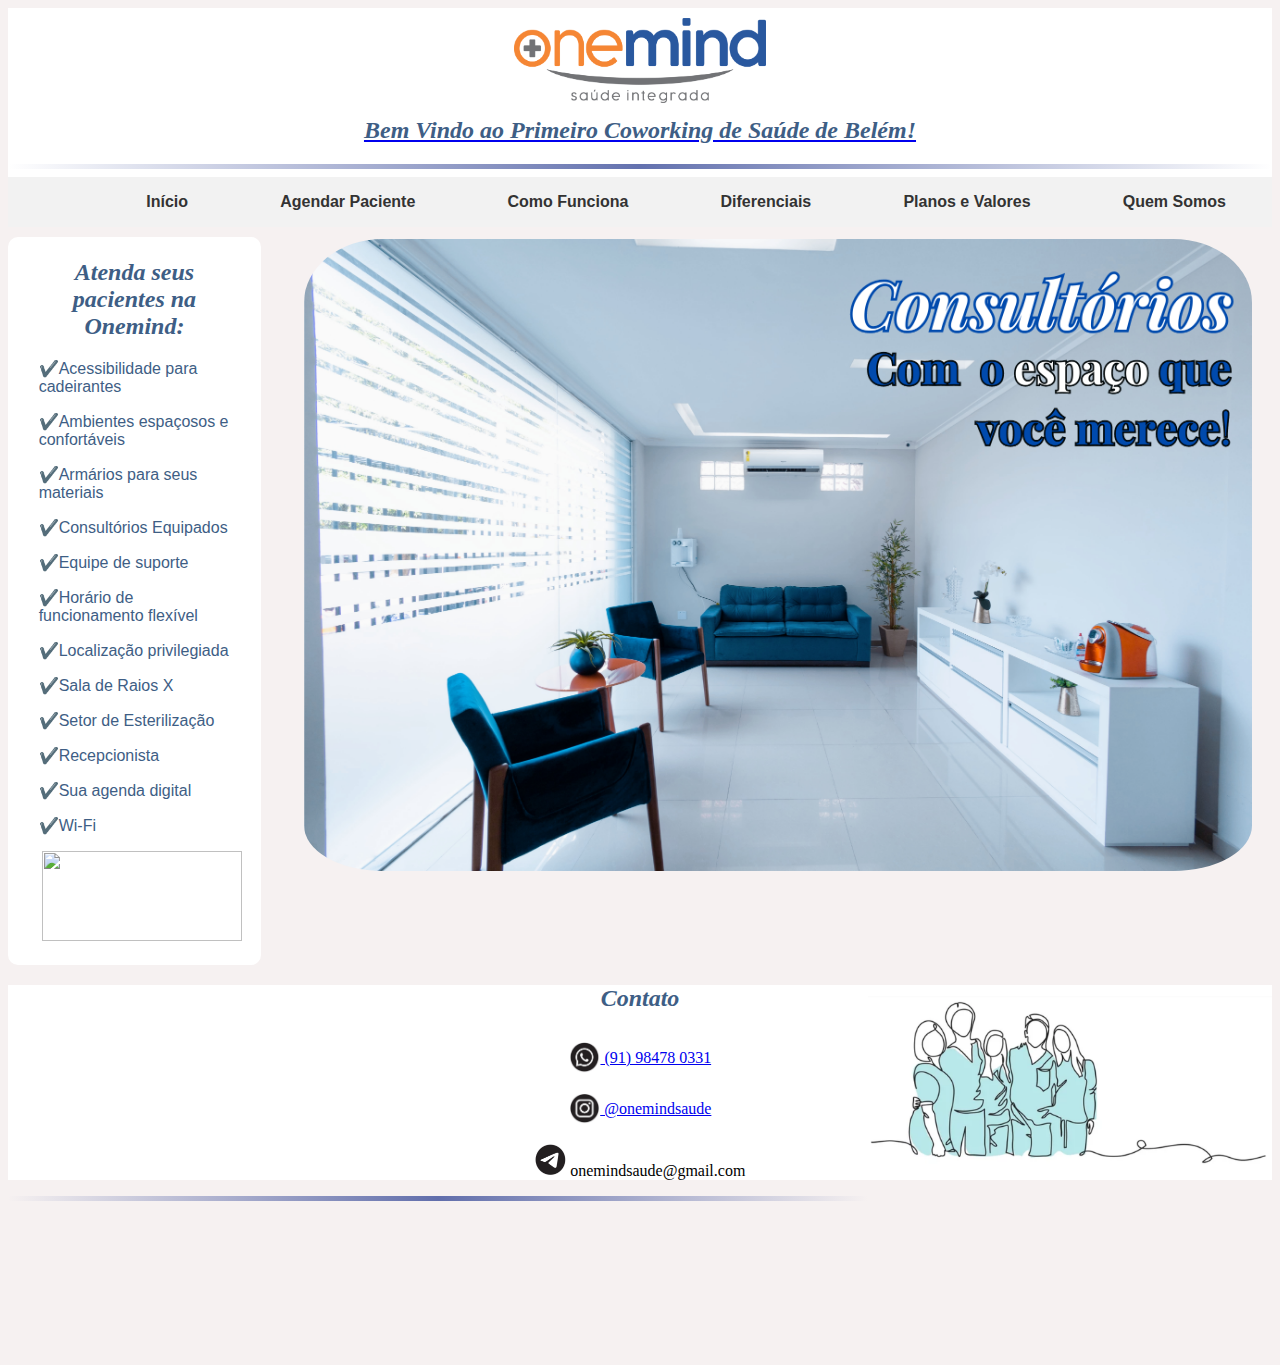
==== index.html @ f40544d7 "Atualização do botão saibamaislaranja" ====
<!DOCTYPE html>
<html lang="en">
<head>
    <meta charset="UTF-8">
    <meta http-equiv="X-UA-Compatible" content="IE=edge">
    <meta name="viewport" content="width=device-width, initial-scale=1.0">
    <title>Onemind</title>
    <link rel="stylesheet" href="CSS/styles.css">
    <link rel="icon" href="favicon.ico">
</head>
   <style>
    body {
        background-image: url(background.png);
        background-size: cover;
    }
   </style>
<body>
    <div class="divlogo">
      <a href="C:\Users\Vitor Noronha\Desktop\Web Development\Onemind Site\index.html">
        <center><img class= logo src = "logo final onemind_AZUL.png" alt="logotipo" height="30%" width="20%"> </center>
   <h2><center>Bem Vindo ao Primeiro Coworking de Saúde de Belém!</center></h2>
   <hr>

<!--############################### INICIO DA BARRA DE TESTE #############################################-->

   <div class="barra">
    <a href="file:///C:/Users/Vitor%20Noronha/Desktop/Web%20Development/Onemind%20Site/index.html">Início</a>
    <a href="https://coworkingsaude.conexa.app/index.php?r=site/login">Agendar Paciente</a>
    <a href="C:\Users\Vitor Noronha\Desktop\Web Development\Onemind Site\como funciona.html">Como Funciona</a>
    <a href="file:///C:/Users/Vitor%20Noronha/Desktop/Web%20Development/Onemind%20Site/detalhes.html">Diferenciais</a>    
    <a href="C:\Users\Vitor Noronha\Desktop\Web Development\Onemind Site\planos e valores.html">Planos e Valores</a>
    <a href="C:\Users\Vitor Noronha\Desktop\Web Development\Onemind Site\quem somos.html">Quem Somos</a>
  </div>

<!--############################## FIM DA BARRA DE TESTE #################################################-->

</div>
   <img class="fundo" src="fundorecepcao.jpg" alt="fundo">
   <div class="vantagens">
    <h2><center>Atenda seus pacientes na Onemind:</center></h2>
    <p class="topicos">✔️Acessibilidade para cadeirantes</p>
    <p class="topicos">✔️Ambientes espaçosos e confortáveis</p>
    <p class="topicos">✔️Armários para seus materiais</p>
    <p class="topicos">✔️Consultórios Equipados</p>
    <p class="topicos">✔️Equipe de suporte</p>
    <p class="topicos">✔️Horário de funcionamento flexível</p>
    <p class="topicos">✔️Localização privilegiada</p>
    <p class="topicos">✔️Sala de Raios X</p>
    <p class="topicos">✔️Setor de Esterilização</p>
    <p class="topicos">✔️Recepcionista</p>
    <p class="topicos">✔️Sua agenda digital</p>
    <p class="topicos">✔️Wi-Fi</p>
        <a href="https://github.com/traveler93/onemindsaude/blob/main/detalhes.html">
           <img class= "saibamais" src="https://github.com/traveler93/onemindsaude/blob/main/balao_saiba_mais.png?raw=true" width="200" height="90">
        </a>
   </div>

   <!--############################## CONTATO #################################################-->

   <div class="contato">
      <h2><center>Contato</center></h2>
      <p><center>
        <a href="https://api.whatsapp.com/send?phone=5594780331" target="_blank">
          <img class="whatsapp" src="icone whatsapp.png" alt="Entre em contato pelo whatsapp" width="2.5%" height="2.5%"> (91) 98478 0331
        </a>
      </center></p>
      <p><center>
        <a href="https://www.instagram.com/onemindsaude/" target="_blank">
          <img class="whatsapp" src="icone instagram.png" alt="instagram" width="2.5%" height="2.5%"> @onemindsaude
        </a>
      </center></p>
      <p><center>
        <img class="email" src="email.png" alt="email" width="2.5%" height="2.5%"> onemindsaude@gmail.com
      </center></p>
    </div>
    <div>
      <p><center>
        <img class="equipe equipe-img" src="profissionais.png" alt="equipe de saúde">
      </center></p>
      <hr>
    </div>
    
   
</body>
</html>
---- CSS/styles.css ----
body {
    background-color: #F6F1F1;
    

}

.saibamais {
    padding-left: 13.5px;


}

.saibamais:hover {
	transform: scale(1.2);
}

.con2 {
    float: right;

}

.con3 {
    float: left;
    margin-right: 3%;
}

.contato {
    background-color: white;

       
}

.contato img:hover {
	transform: scale(1.2);
}


.divlogo {
    background-color: white;
}

.divplanosmaior {
    background-color: white;
    border-radius: 10px;
    padding: 20px;
    padding-top: 2px;
    margin-right: 0%;
}

.divquemsomos {
    background-color: white;
    border-radius: 10px;
    padding: 20px;
    padding-top: 2px;
    margin-right: 0%;
    float: left;

}

.equipe-img {
    width: 32%;
    height: 32%;
    float: right;
    position: relative;
    bottom: 200px;

}

.equipe-img:hover {
    transform: initial;
}

.fonteplanofibra {
    color: white;


}

.fundo {
    margin-top: 10px;
    width: 75%;
    border-radius: 10%;
    padding: 20px;
    padding-top: 2px;
    float: right

}

.fundoa:after {
    background-color: rgba(0,0,0,0.5);;
    opacity: 0.5;


}

h4 {
    font-style: italic;
    font-size: 200%;
    color: white;


}

h2 {
    font-style: italic;
    color: #3e5e85;
    
}

hr {
    border: none;
    background-image: linear-gradient(to right, rgba(56, 79, 145, 0), rgba(47, 66, 148, 0.75), rgba(0, 0, 0, 0));
    height: 5px;
 }

.logo {
    position: relative; top: 10px;

    
}

.logofibra {
    width: 100%;
    height: 100%;
    padding-top: 10%;


}
  
.maisdetalhes {
    font-family: Arial, Helvetica, sans-serif;
    font-style: oblique;
    font-weight: 700;
    font-size: 100%;
    color: white;
    font-size: 20px;

}

.mensalidade {
    position: relative;
    bottom: 20px;
    left: 5px;


}

.one {
    float: left;
}

.planomensalista {
    border-radius: 10px;
    padding: 20px;
    padding-top: 2px;
    margin-left: 40%;
    margin-right: 45%;
    background-image: url('https://img.freepik.com/fotos-premium/fundo-gradiente-dourado-desfocado-com-pano-de-fundo-brilhante-suave_364465-31.jpg?w=900');
    background-size: cover;
    background-blend-mode: overlay;
}

.planoavulso {
    border-radius: 10px;
    padding: 20px;
    padding-top: 2px;
    margin-top: 3%;
    margin-left: 40%;
    margin-right: 45%;
    background-image: url('https://img.freepik.com/vetores-gratis/fundo-texturizado-metalico_53876-89255.jpg?w=740&t=st=1680361362~exp=1680361962~hmac=d49117b106f18da2e0f09486c6cc7f636ea7e70cf9ab4be293c8bddecc992549');
    background-size: cover;
    background-blend-mode: overlay;
}

.planofibra {
    background-image: url(https://img.freepik.com/free-photo/dark-concrete-texture-background_24837-397.jpg?w=740&t=st=1681236660~exp=1681237260~hmac=7fd27cf91f48b0462076933f63ab06871071fda84dae0c9dd83c2a94329dd183);
    border-radius: 10px;
    padding: 20px;
    padding-top: 2px;
    margin-top: 3%;
    margin-left: 40%;
    margin-right: 45%;
}
    


.pag2 {
    background-color: white;
    padding-left: 5%;
    padding-right: 5%;
    padding-top: 5%;
    padding-bottom: 10%;
    margin-bottom: 10%;
    display: block;

}

.topicos {
    font-family: Arial, Helvetica, sans-serif;
    font-size: inherit;
    font-weight: inherit;
    color: #3e5e85;
    padding-left: 5%;
    padding-right: 5%;
}

.topicos2 {
    font-family: Arial, Helvetica, sans-serif;
    font-size: inherit;
    font-weight: inherit;
    color: #3e5e85;
    padding-left: 5%;
    padding-right: 5%;
    margin-bottom: 10%;
}

.topicos3 {
    font-family: Arial, Helvetica, sans-serif;
    font-size: inherit;
    font-weight: bold;
    color: #3e5e85;
    padding-left: 5%;
    padding-right: 5%;
    margin-top: 10%;
}

.vantagens {
    background-color: white;
    margin-top: 10px;
    margin-right: 80%;
    border-radius: 10px;
    padding: 20px;
    padding-top: 2px;
    
}

.whatsapp {
    position: relative;
    top: 10px;
}

.email {
    margin-bottom: 10px;
    position: relative;
    top: 10px;
}

/* INICIO DA BARRA DE TESTE */

.barra {
    display: flex;
    justify-content: space-around;
    align-items: center;
    background-color: #f2f2f2;
    height: 50px;
    position: relative;
  }
  
  .barra a {
    text-decoration: none;
    color: #333;
    font-weight: bold;
    padding: 0 20px;
    border-radius: 5px;
    font-family: Arial, Helvetica, sans-serif;
  }
  
  .barra a:hover {
    background-color: #ddd;
    color: #000;
  }
  
  /* FIM DA BARRA DE TESTE */
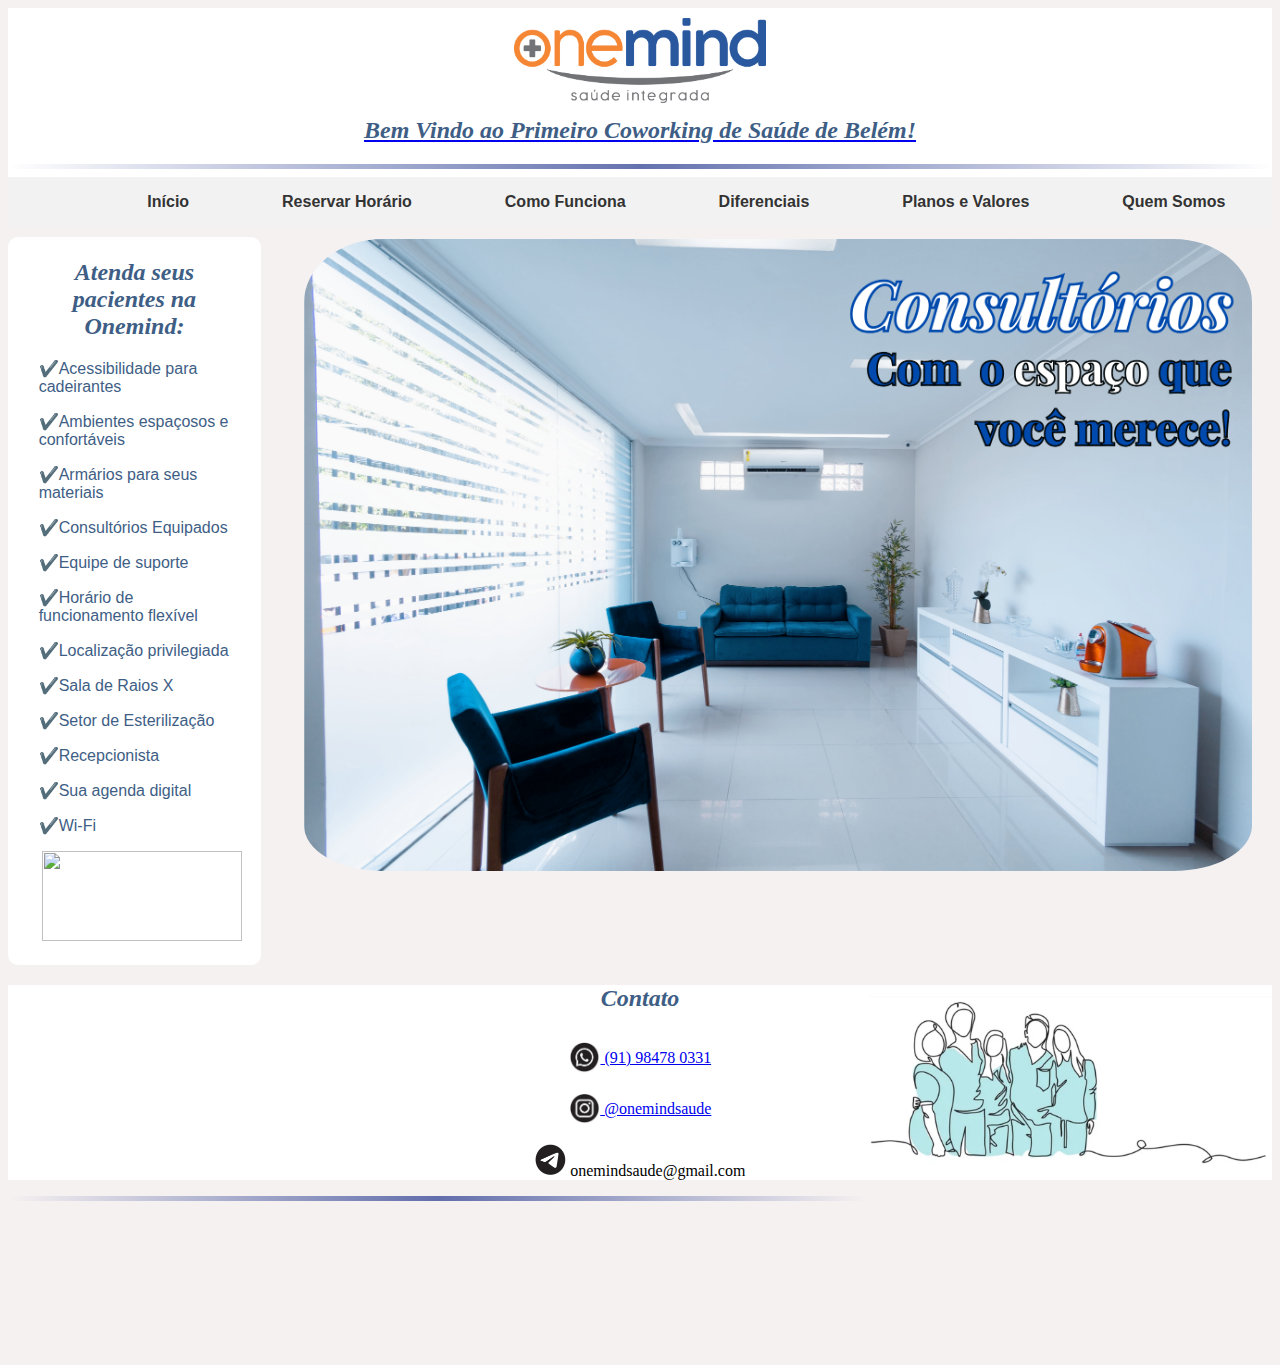
==== commit 66e61c31: "Update index.html" ====
--- a/index.html
+++ b/index.html
@@ -16,7 +16,7 @@
    </style>
 <body>
     <div class="divlogo">
-      <a href="C:\Users\Vitor Noronha\Desktop\Web Development\Onemind Site\index.html">
+      <a href="index.html">
         <center><img class= logo src = "logo final onemind_AZUL.png" alt="logotipo" height="30%" width="20%"> </center>
    <h2><center>Bem Vindo ao Primeiro Coworking de Saúde de Belém!</center></h2>
    <hr>
@@ -24,12 +24,12 @@
 <!--############################### INICIO DA BARRA DE TESTE #############################################-->
 
    <div class="barra">
-    <a href="file:///C:/Users/Vitor%20Noronha/Desktop/Web%20Development/Onemind%20Site/index.html">Início</a>
-    <a href="https://coworkingsaude.conexa.app/index.php?r=site/login">Agendar Paciente</a>
-    <a href="C:\Users\Vitor Noronha\Desktop\Web Development\Onemind Site\como funciona.html">Como Funciona</a>
-    <a href="file:///C:/Users/Vitor%20Noronha/Desktop/Web%20Development/Onemind%20Site/detalhes.html">Diferenciais</a>    
-    <a href="C:\Users\Vitor Noronha\Desktop\Web Development\Onemind Site\planos e valores.html">Planos e Valores</a>
-    <a href="C:\Users\Vitor Noronha\Desktop\Web Development\Onemind Site\quem somos.html">Quem Somos</a>
+    <a href="index.html">Início</a>
+    <a href="https://coworkingsaude.conexa.app/index.php?r=site/login">Reservar Horário</a>
+    <a href="como funciona.html">Como Funciona</a>
+    <a href="detalhes.html">Diferenciais</a>    
+    <a href="planos e valores.html">Planos e Valores</a>
+    <a href="quem somos.html">Quem Somos</a>
   </div>
 
 <!--############################## FIM DA BARRA DE TESTE #################################################-->
@@ -50,7 +50,7 @@
     <p class="topicos">✔️Recepcionista</p>
     <p class="topicos">✔️Sua agenda digital</p>
     <p class="topicos">✔️Wi-Fi</p>
-        <a href="https://github.com/traveler93/onemindsaude/blob/main/detalhes.html">
+        <a href="detalhes.html">
            <img class= "saibamais" src="https://github.com/traveler93/onemindsaude/blob/main/balao_saiba_mais.png?raw=true" width="200" height="90">
         </a>
    </div>
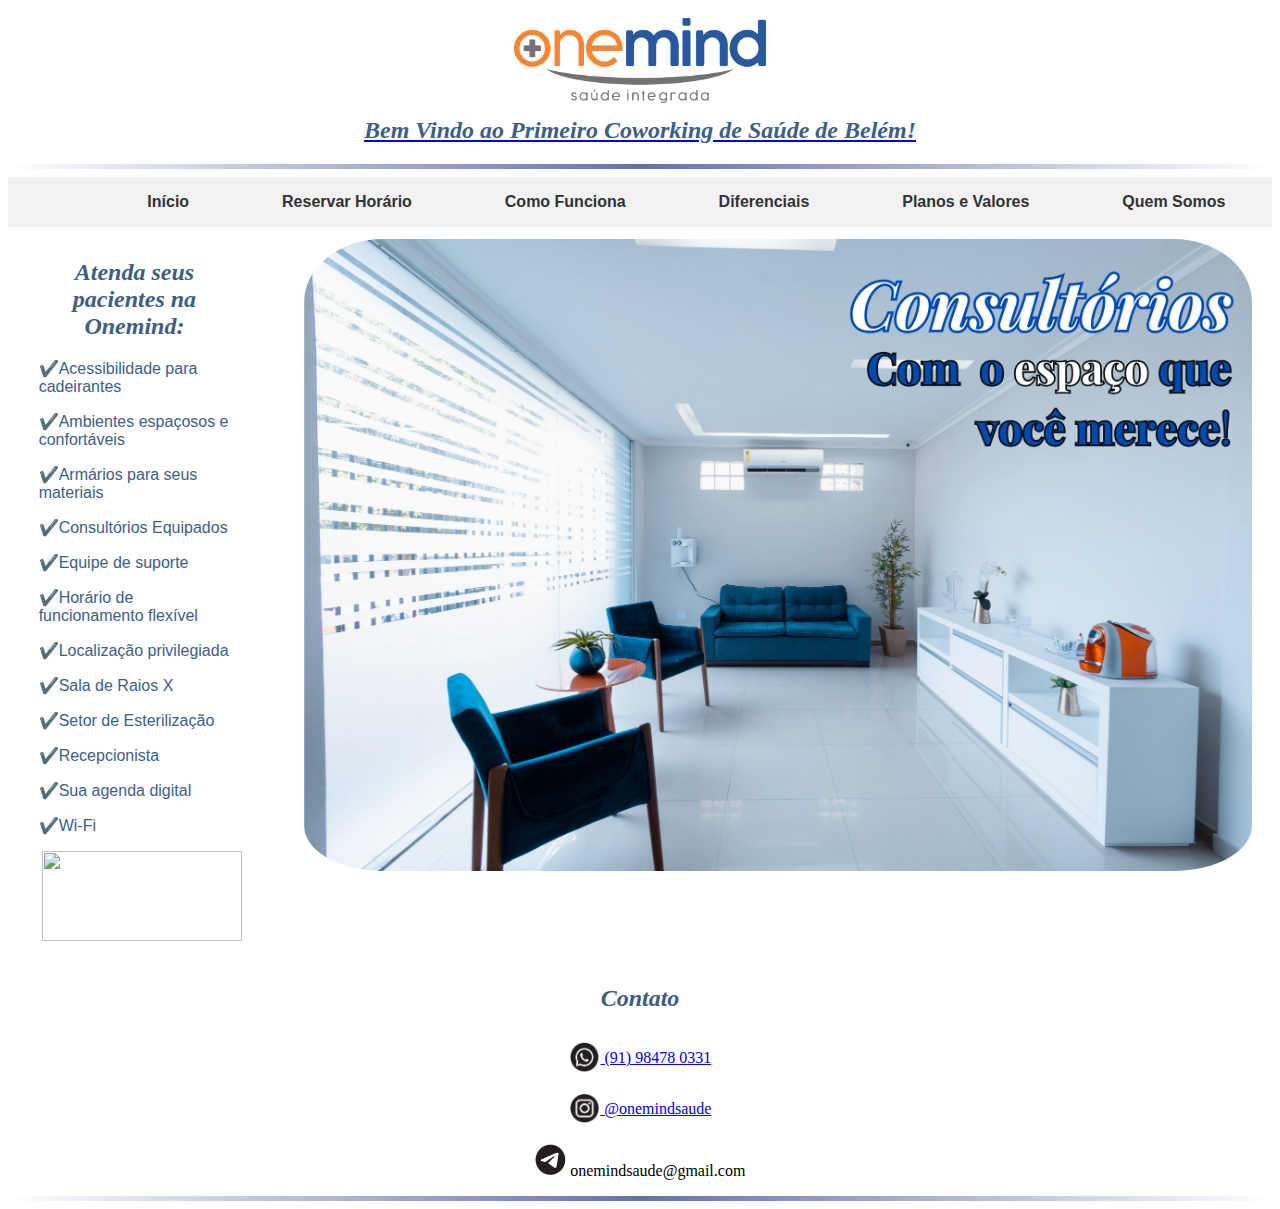
==== commit 2ccbbbe1: "Remoção da imagem equipe de saude.html" ====
--- a/index.html
+++ b/index.html
@@ -74,9 +74,6 @@
       </center></p>
     </div>
     <div>
-      <p><center>
-        <img class="equipe equipe-img" src="profissionais.png" alt="equipe de saúde">
-      </center></p>
       <hr>
     </div>
     
--- a/CSS/styles.css
+++ b/CSS/styles.css
@@ -1,9 +1,3 @@
-body {
-    background-color: #F6F1F1;
-    
-
-}
-
 .saibamais {
     padding-left: 13.5px;
 
@@ -46,6 +40,10 @@
     padding-top: 2px;
     margin-right: 0%;
 }
+
+/* estilos para dispositivos de tela pequena */
+
+@media only screen and (max-width: 600px)
 
 .divquemsomos {
     background-color: white;
@@ -195,10 +193,14 @@
 
 }
 
+.tabela {
+   max-width: 100%;
+   height: auto;
+
+}
+
 .topicos {
     font-family: Arial, Helvetica, sans-serif;
-    font-size: inherit;
-    font-weight: inherit;
     color: #3e5e85;
     padding-left: 5%;
     padding-right: 5%;
@@ -270,4 +272,4 @@
     color: #000;
   }
   
-  /* FIM DA BARRA DE TESTE */+  /* FIM DA BARRA DE TESTE */
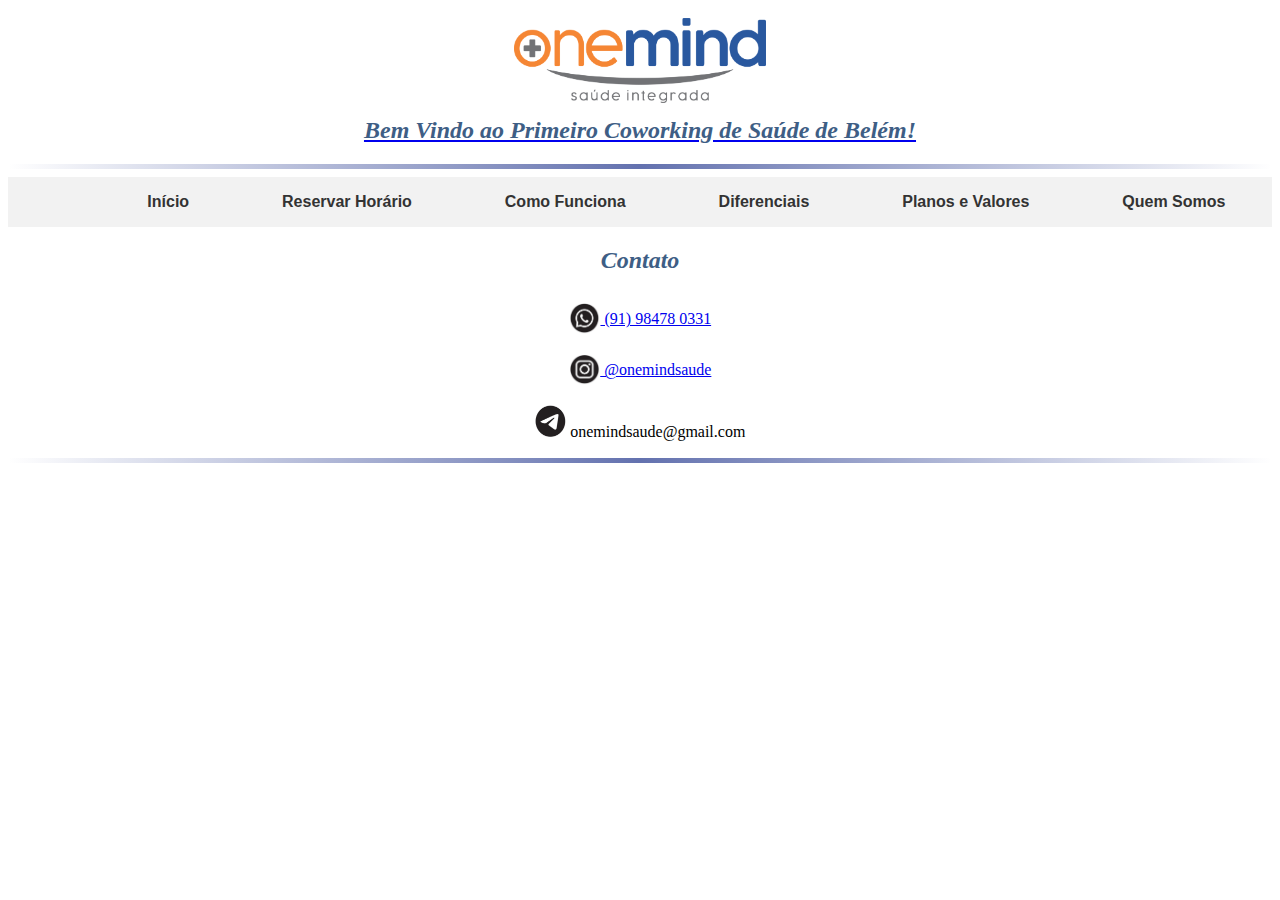
==== commit f46e7cbd: "Update index.html" ====
--- a/index.html
+++ b/index.html
@@ -32,28 +32,8 @@
     <a href="quem somos.html">Quem Somos</a>
   </div>
 
-<!--############################## FIM DA BARRA DE TESTE #################################################-->
+<!--############################## Div das vantagens removido #################################################-->
 
-</div>
-   <img class="fundo" src="fundorecepcao.jpg" alt="fundo">
-   <div class="vantagens">
-    <h2><center>Atenda seus pacientes na Onemind:</center></h2>
-    <p class="topicos">✔️Acessibilidade para cadeirantes</p>
-    <p class="topicos">✔️Ambientes espaçosos e confortáveis</p>
-    <p class="topicos">✔️Armários para seus materiais</p>
-    <p class="topicos">✔️Consultórios Equipados</p>
-    <p class="topicos">✔️Equipe de suporte</p>
-    <p class="topicos">✔️Horário de funcionamento flexível</p>
-    <p class="topicos">✔️Localização privilegiada</p>
-    <p class="topicos">✔️Sala de Raios X</p>
-    <p class="topicos">✔️Setor de Esterilização</p>
-    <p class="topicos">✔️Recepcionista</p>
-    <p class="topicos">✔️Sua agenda digital</p>
-    <p class="topicos">✔️Wi-Fi</p>
-        <a href="detalhes.html">
-           <img class= "saibamais" src="https://github.com/traveler93/onemindsaude/blob/main/balao_saiba_mais.png?raw=true" width="200" height="90">
-        </a>
-   </div>
 
    <!--############################## CONTATO #################################################-->
 
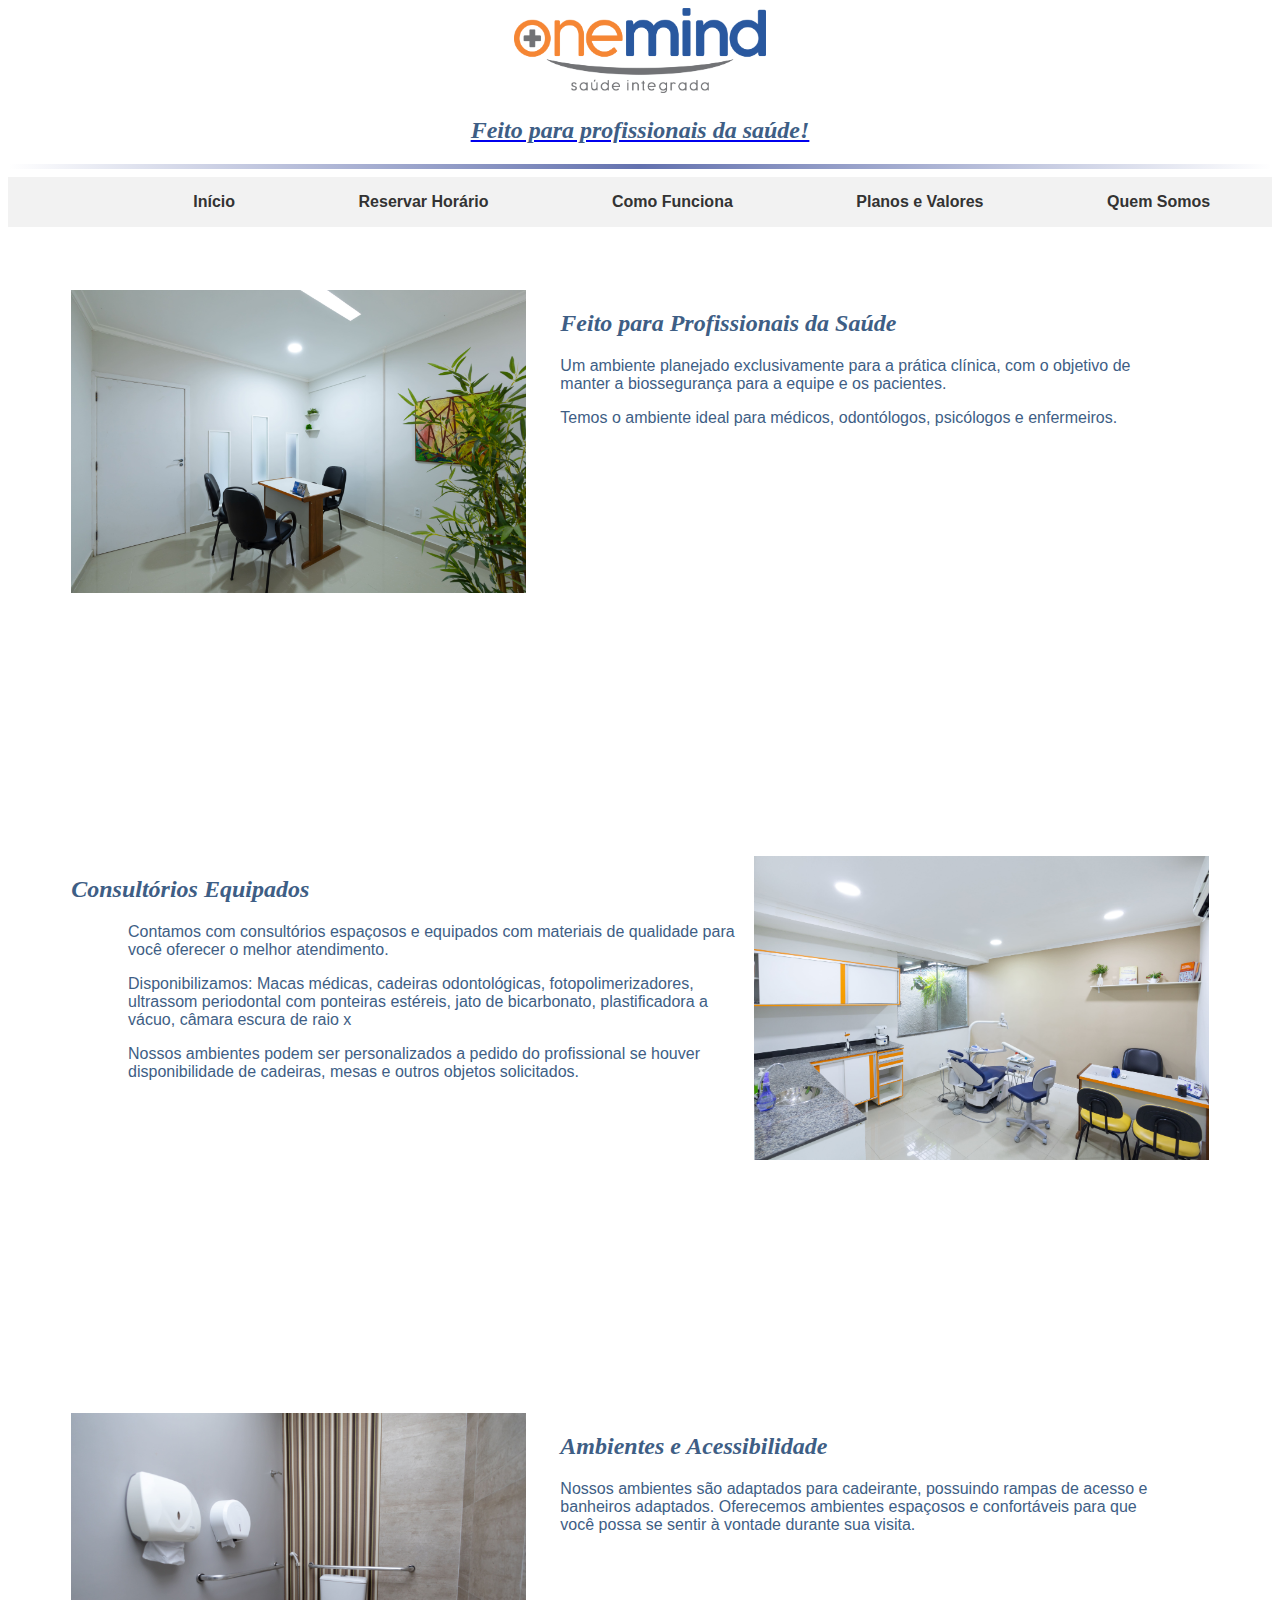
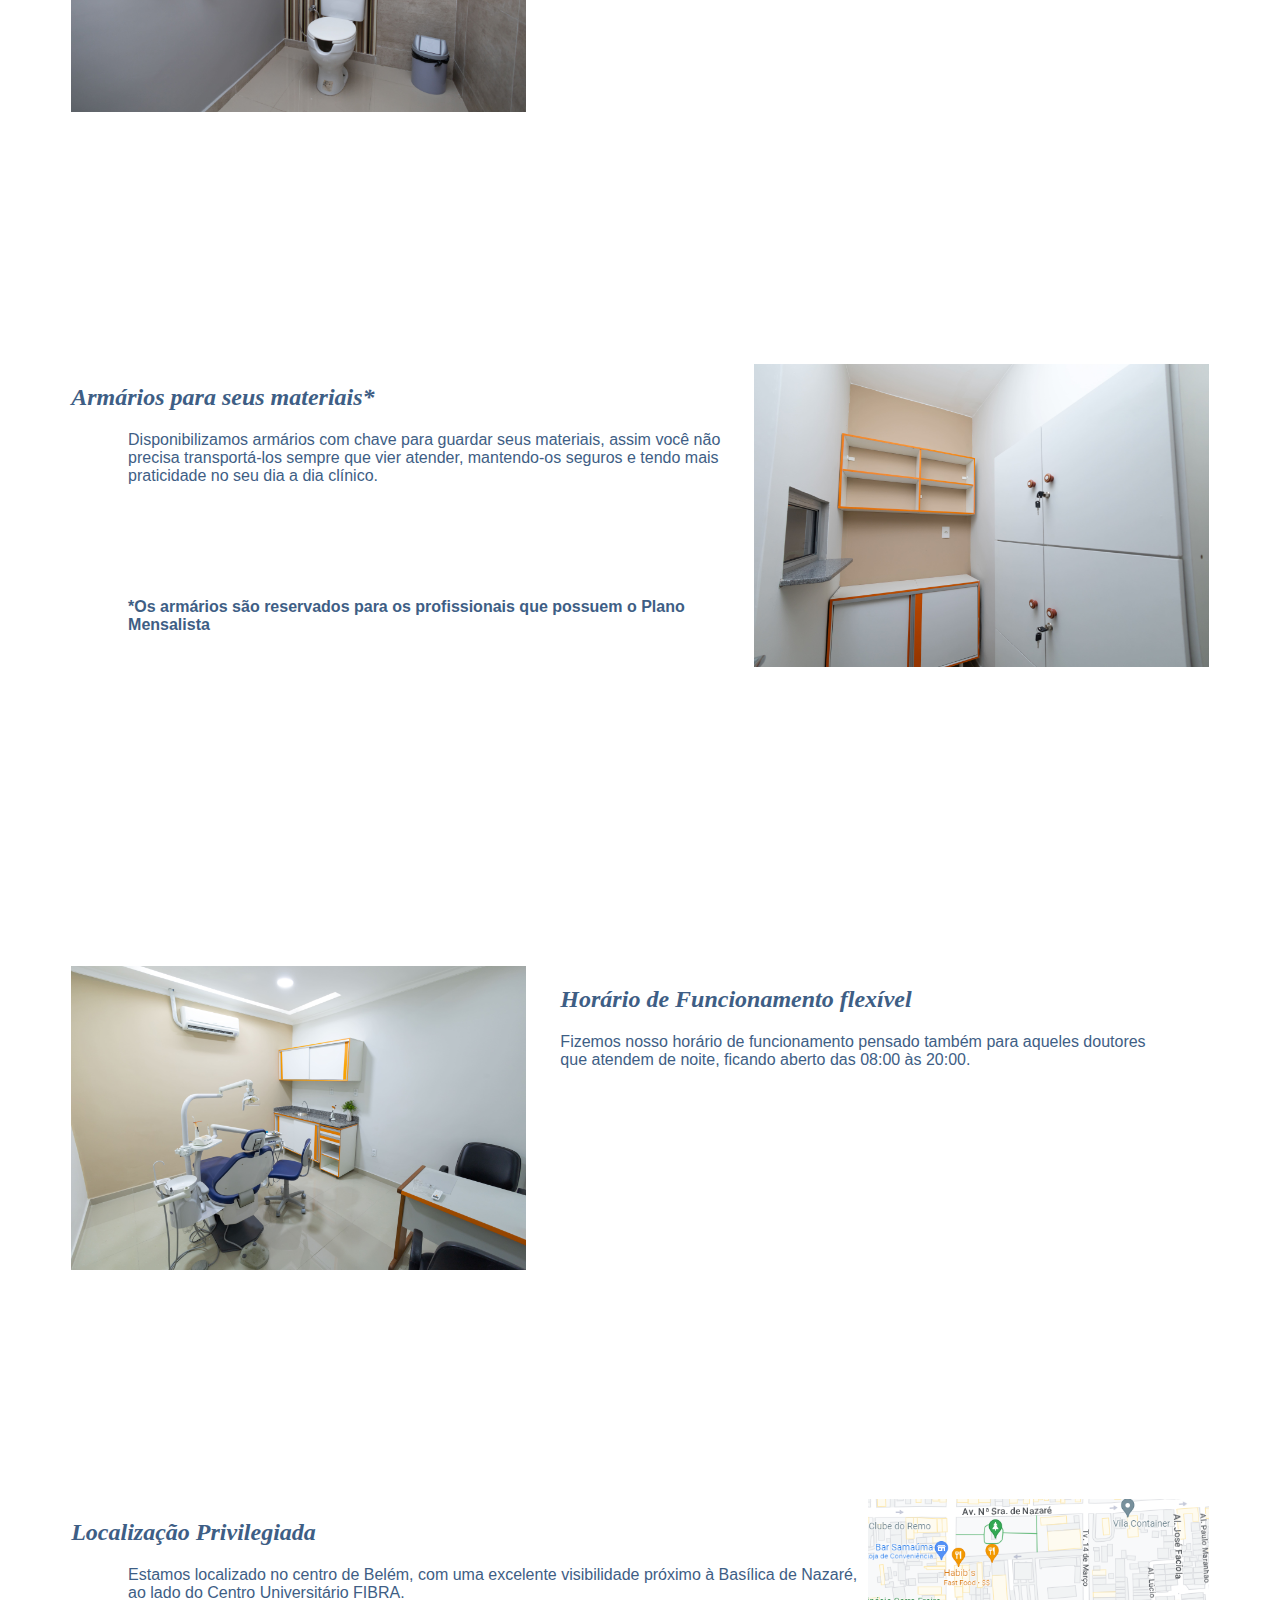
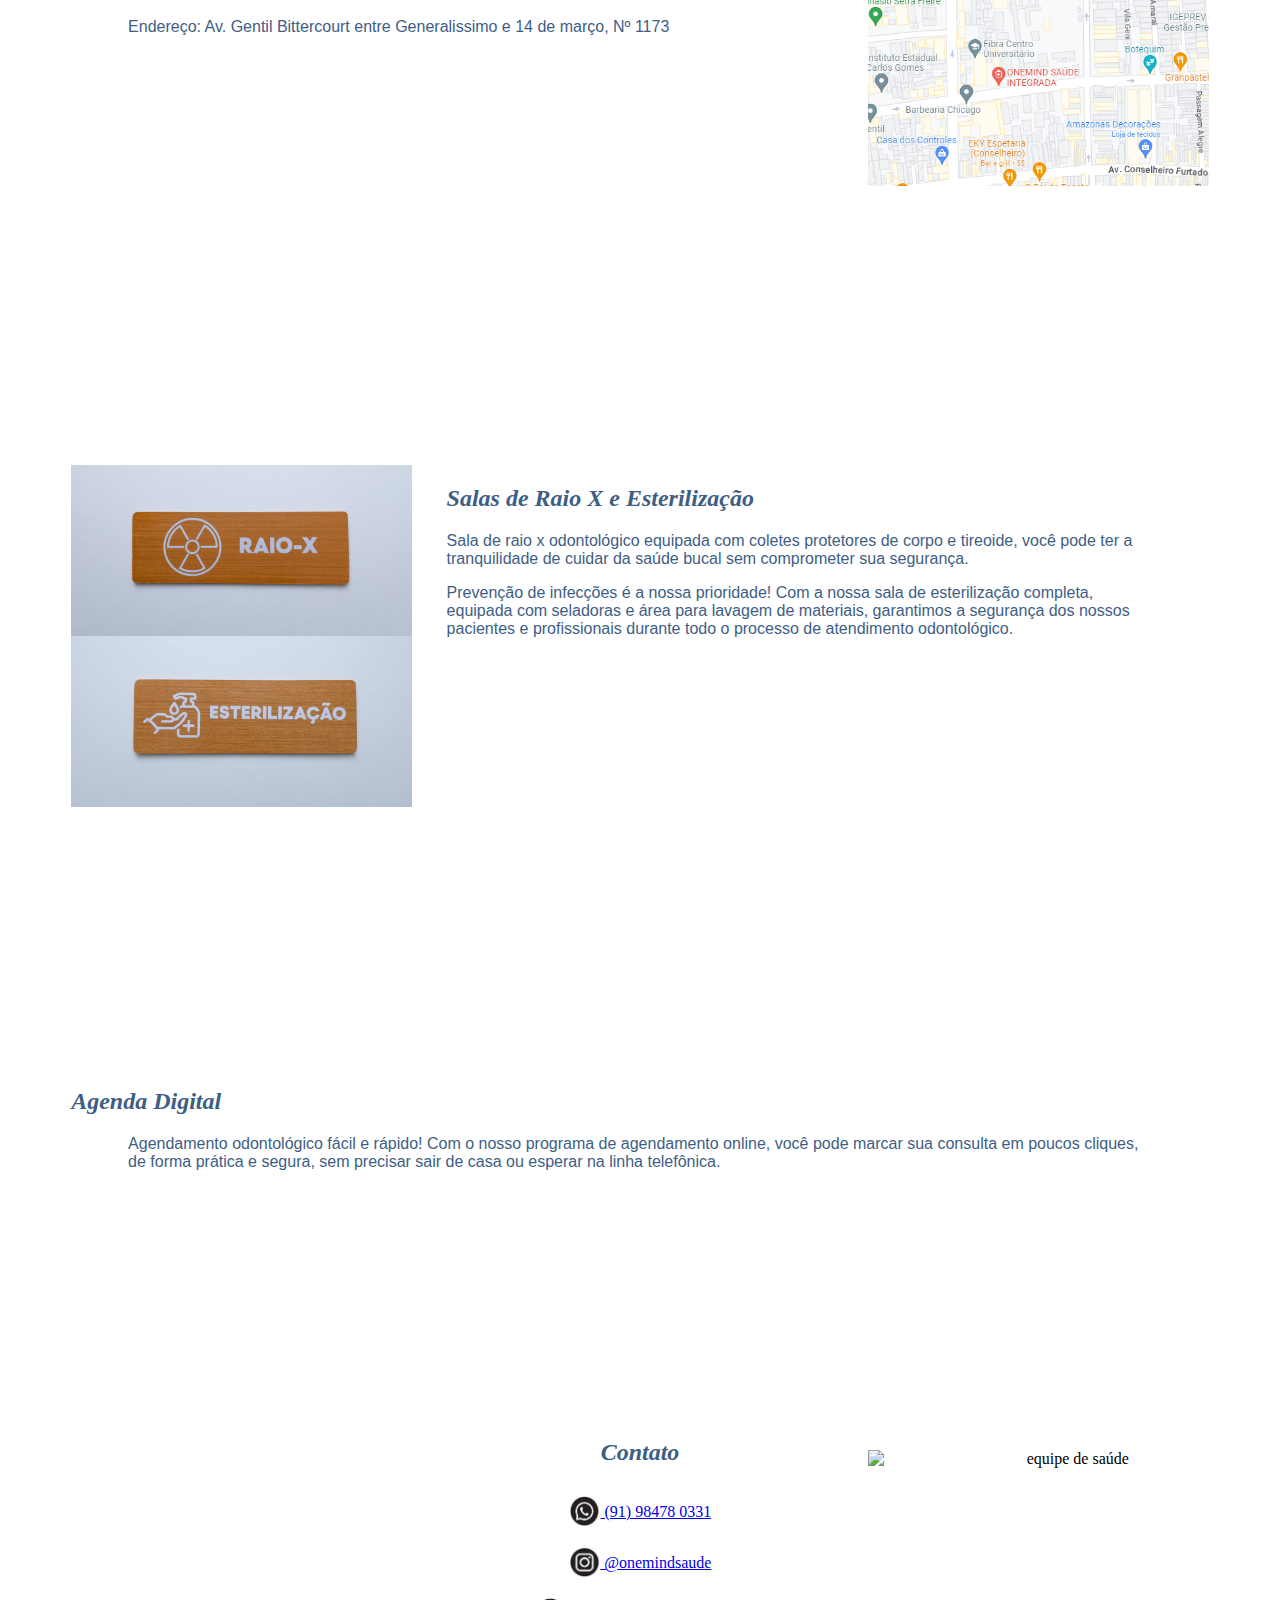
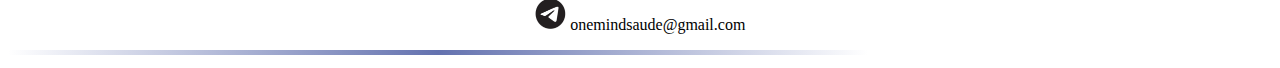
==== commit d2494e0f: "Update index.html" ====
--- a/index.html
+++ b/index.html
@@ -8,55 +8,108 @@
     <link rel="stylesheet" href="CSS/styles.css">
     <link rel="icon" href="favicon.ico">
 </head>
-   <style>
-    body {
-        background-image: url(background.png);
-        background-size: cover;
-    }
-   </style>
 <body>
+    <style>
+        body {
+            background-image: url(background.png);
+            background-size: cover;
+        }
+       </style>
     <div class="divlogo">
-      <a href="index.html">
-        <center><img class= logo src = "logo final onemind_AZUL.png" alt="logotipo" height="30%" width="20%"> </center>
-   <h2><center>Bem Vindo ao Primeiro Coworking de Saúde de Belém!</center></h2>
-   <hr>
-
-<!--############################### INICIO DA BARRA DE TESTE #############################################-->
+   <a href="index.html">
+    <center><img src = "logo final onemind_AZUL.png" alt="logotipo" height="20%" width="20%"> </center>
+    <h2><center>Feito para profissionais da saúde!</center></h2>
+    <hr>
+   <!--############################### INICIO DA BARRA DE TESTE #############################################-->
 
    <div class="barra">
     <a href="index.html">Início</a>
     <a href="https://coworkingsaude.conexa.app/index.php?r=site/login">Reservar Horário</a>
-    <a href="como funciona.html">Como Funciona</a>
-    <a href="detalhes.html">Diferenciais</a>    
+    <a href="como funciona.html">Como Funciona</a>  
     <a href="planos e valores.html">Planos e Valores</a>
     <a href="quem somos.html">Quem Somos</a>
   </div>
 
-<!--############################## Div das vantagens removido #################################################-->
+<!--############################## FIM DA BARRA DE TESTE #################################################-->
+</div>
+  <div class="pag2">
+        <img class= "con3" src="consultorio 3.jpg" alt="consultorio 3" height="40%" width="40%">
+        <h2>Feito para Profissionais da Saúde</h2>
+        <p class="topicos">Um ambiente planejado exclusivamente para a prática clínica, com o objetivo de manter a biossegurança para a equipe e os pacientes.</p>
+        <p class="topicos2">Temos o ambiente ideal para médicos, odontólogos, psicólogos e enfermeiros.</p>
+    </div>  
+  </div>
 
+    <div class="pag2">
+        <img class= "con2" src="consultorio 2.jpg" alt="consultorio 2" height="40%" width="40%">
+        <h2>Consultórios Equipados</h2>
+        <p class="topicos">Contamos com consultórios espaçosos e equipados com materiais de qualidade para você oferecer o melhor atendimento.</p>
+        <p class="topicos">Disponibilizamos: Macas médicas, cadeiras odontológicas, fotopolimerizadores, ultrassom periodontal com ponteiras estéreis, jato de bicarbonato, plastificadora a vácuo, câmara escura de raio x</p>
+        <p class="topicos">Nossos ambientes podem ser personalizados a pedido do profissional se houver disponibilidade de cadeiras, mesas e outros objetos solicitados.</p>
+      </div>
+        
+    <div class="pag2">
+      <img class= "con3" src="banheiro.jpg" alt="banheiro" height="40%" width="40%">
+        <h2>Ambientes e Acessibilidade</h2>
+        <p class="topicos2">Nossos ambientes são adaptados para cadeirante, possuindo rampas de acesso e banheiros adaptados. Oferecemos ambientes espaçosos e confortáveis para que você possa se sentir à vontade durante sua visita.</p>
+    </div>
 
-   <!--############################## CONTATO #################################################-->
+    <div class="pag2">
+      <img class="con2" src="armario.jpg" alt="armarios para materiais" height="40%" width="40%">
+        <h2>Armários para seus materiais*</h2>
+        <p class="topicos">Disponibilizamos armários com chave para guardar seus materiais, assim você não precisa transportá-los sempre que vier atender, mantendo-os seguros e tendo mais praticidade no seu dia a dia clínico. </p>
+        <p class="topicos3">*Os armários são reservados para os profissionais que possuem o Plano Mensalista</p>
+      </div>
+
+    <div class="pag2">
+      <img class="con3" src="consultorio 1.jpg" alt="consultorio 1" height="40%" width="40%">
+        <h2>Horário de Funcionamento flexível</h2>
+        <p class="topicos2">Fizemos nosso horário de funcionamento pensado também para aqueles doutores que atendem de noite, ficando aberto das 08:00 às 20:00.</p>
+    </div>
+
+    <div class="pag2">
+        
+       <a href="https://goo.gl/maps/hfkSHjDjYriS2myR8">
+            <img class= "con2" src="maps.png" alt="Localização" width=30% height=40%>
+         </a>
+         <h2>Localização Privilegiada</h2>
+         <p class="topicos">Estamos localizado no centro de Belém, com uma excelente visibilidade próximo à Basílica de Nazaré, ao lado do Centro Universitário FIBRA.</p>
+         <p class="topicos2">Endereço: Av. Gentil Bittercourt entre Generalissimo e 14 de março, Nº 1173</p>
+    </div>
+
+    <div class="pag2">
+      <img class="con3" src="rx.jpg" alt="consultorio 1" height="30%" width="30%">
+        <h2>Salas de Raio X e Esterilização</h2>
+        <p class="topicos">Sala de raio x odontológico equipada com coletes protetores de corpo e tireoide, você pode ter a tranquilidade de cuidar da saúde bucal sem comprometer sua segurança.</p>
+        <p class="topicos2">Prevenção de infecções é a nossa prioridade! Com a nossa sala de esterilização completa, equipada com seladoras e área para lavagem de materiais, garantimos a segurança dos nossos pacientes e profissionais durante todo o processo de atendimento odontológico.</p>
+    </div>
+
+    <div class="pag2">
+        <h2>Agenda Digital</h2>
+        <p class="topicos">Agendamento odontológico fácil e rápido! Com o nosso programa de agendamento online, você pode marcar sua consulta em poucos cliques, de forma prática e segura, sem precisar sair de casa ou esperar na linha telefônica.</p>
+    </div>
+
+    <!--############################## CONTATO #################################################-->
 
    <div class="contato">
-      <h2><center>Contato</center></h2>
-      <p><center>
-        <a href="https://api.whatsapp.com/send?phone=5594780331" target="_blank">
-          <img class="whatsapp" src="icone whatsapp.png" alt="Entre em contato pelo whatsapp" width="2.5%" height="2.5%"> (91) 98478 0331
-        </a>
-      </center></p>
-      <p><center>
-        <a href="https://www.instagram.com/onemindsaude/" target="_blank">
-          <img class="whatsapp" src="icone instagram.png" alt="instagram" width="2.5%" height="2.5%"> @onemindsaude
-        </a>
-      </center></p>
-      <p><center>
-        <img class="email" src="email.png" alt="email" width="2.5%" height="2.5%"> onemindsaude@gmail.com
-      </center></p>
-    </div>
-    <div>
-      <hr>
-    </div>
-    
-   
-</body>
-</html>
+    <h2><center>Contato</center></h2>
+    <p><center>
+      <a href="https://api.whatsapp.com/send?phone=5594780331" target="_blank">
+        <img class="whatsapp" src="icone whatsapp.png" alt="Entre em contato pelo whatsapp" width="2.5%" height="2.5%"> (91) 98478 0331
+      </a>
+    </center></p>
+    <p><center>
+      <a href="https://www.instagram.com/onemindsaude/" target="_blank">
+        <img class="whatsapp" src="icone instagram.png" alt="instagram" width="2.5%" height="2.5%"> @onemindsaude
+      </a>
+    </center></p>
+    <p><center>
+      <img class="email" src="email.png" alt="email" width="2.5%" height="2.5%"> onemindsaude@gmail.com
+    </center></p>
+  </div>
+  <div>
+    <p><center>
+      <img class="equipe equipe-img" src="profissionais.png" alt="equipe de saúde">
+    </center></p>
+    <hr>
+  </div>
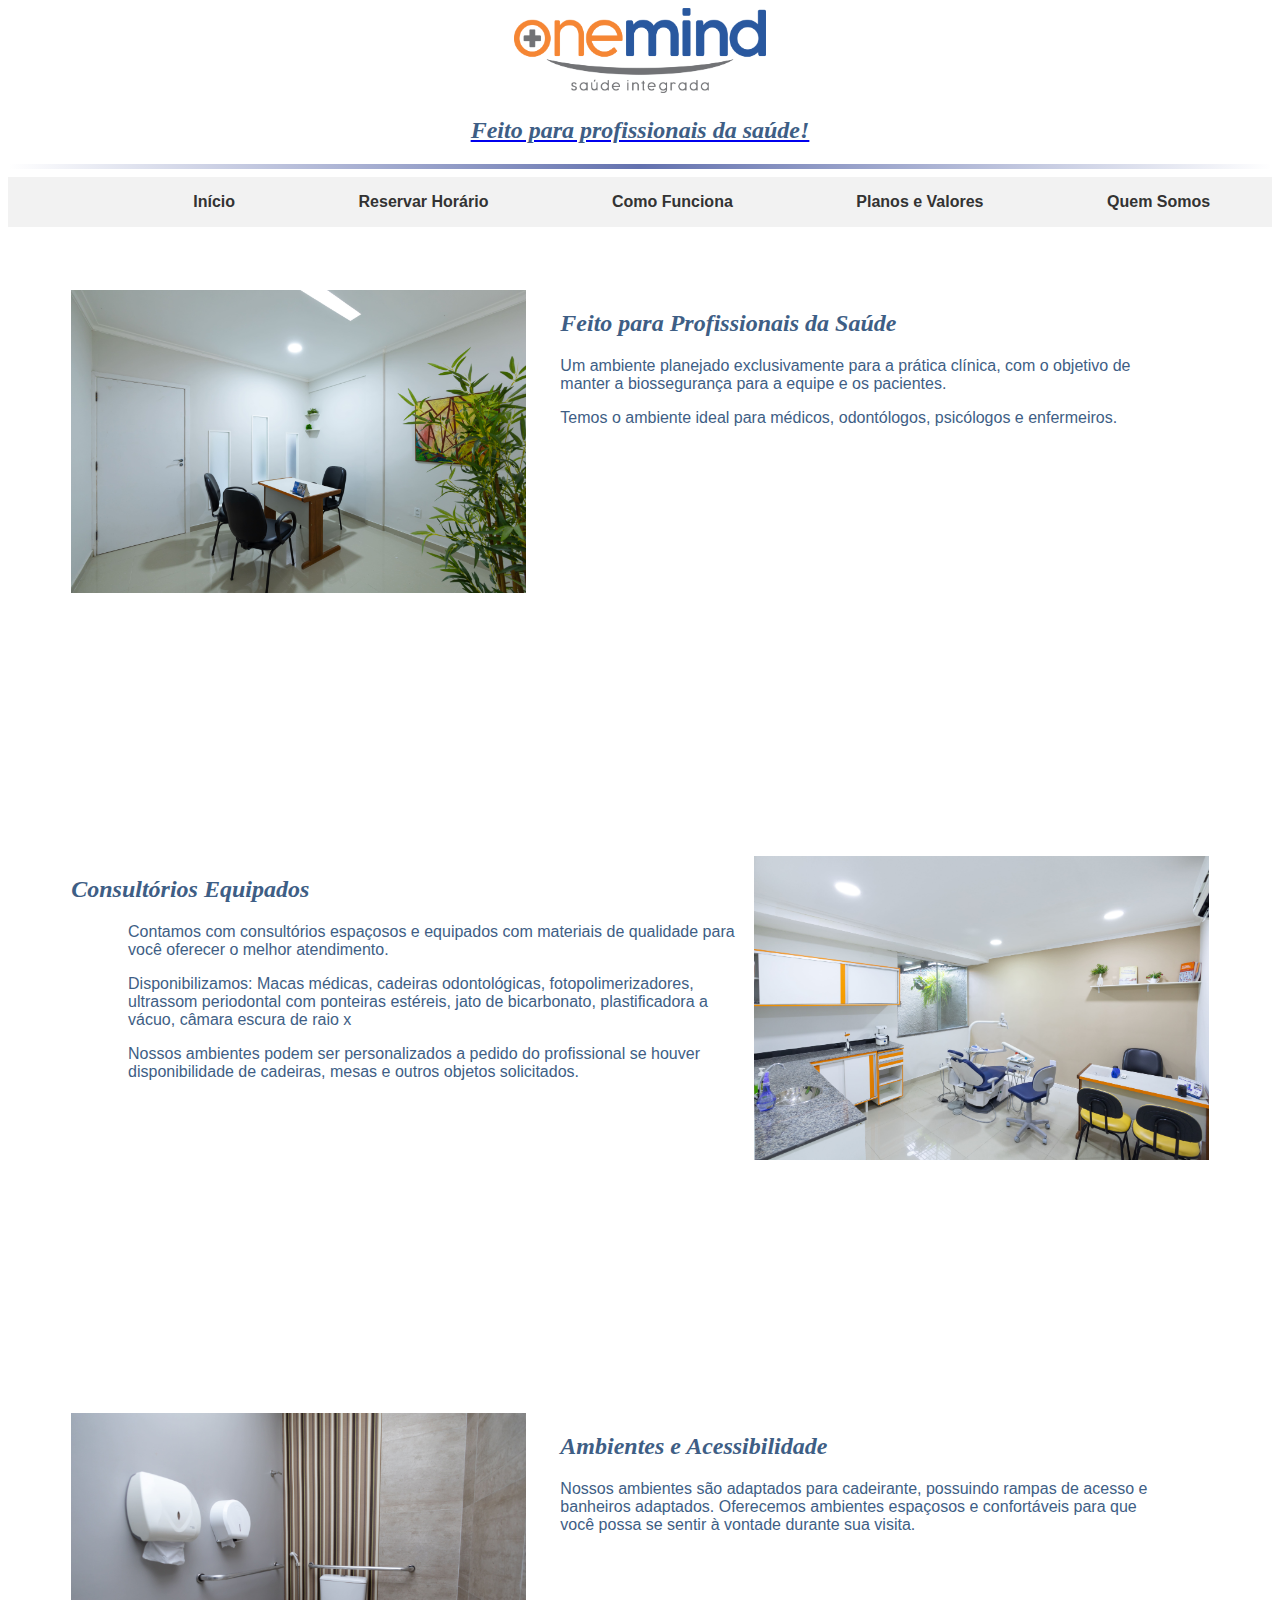
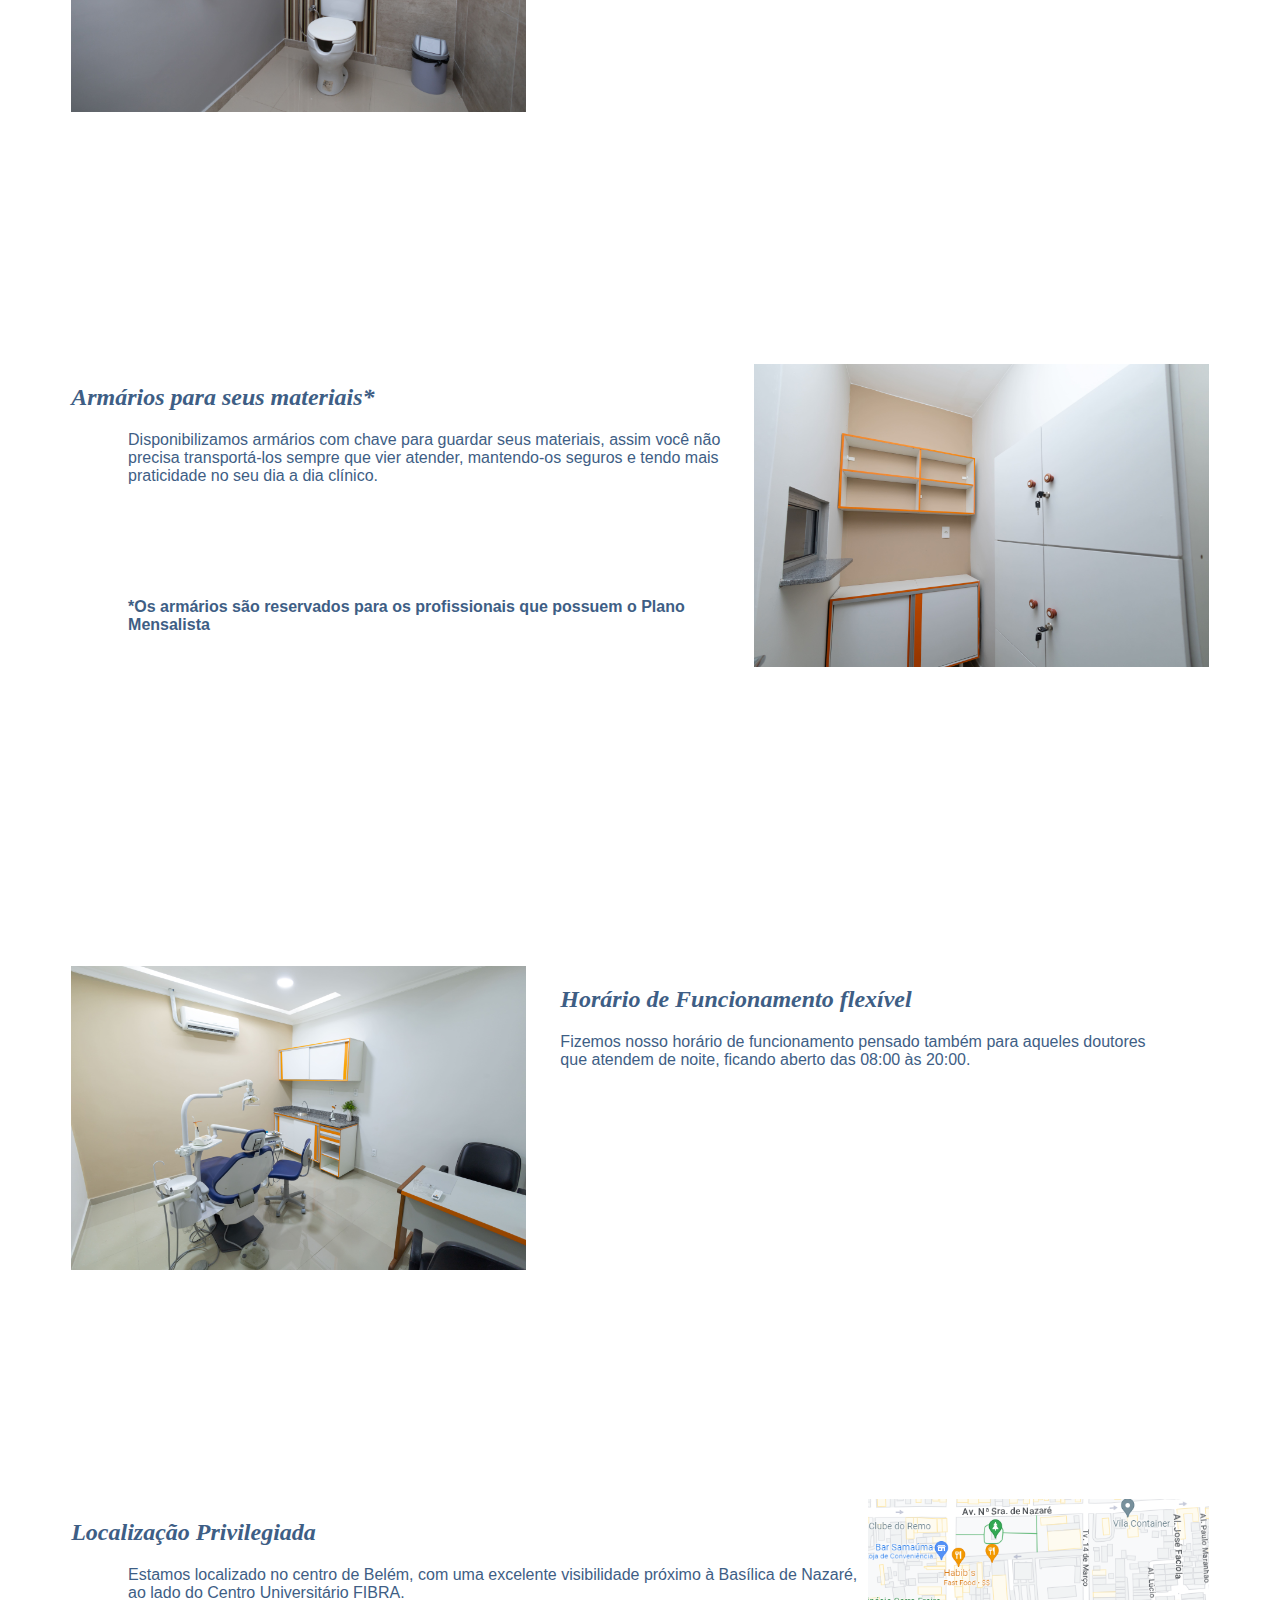
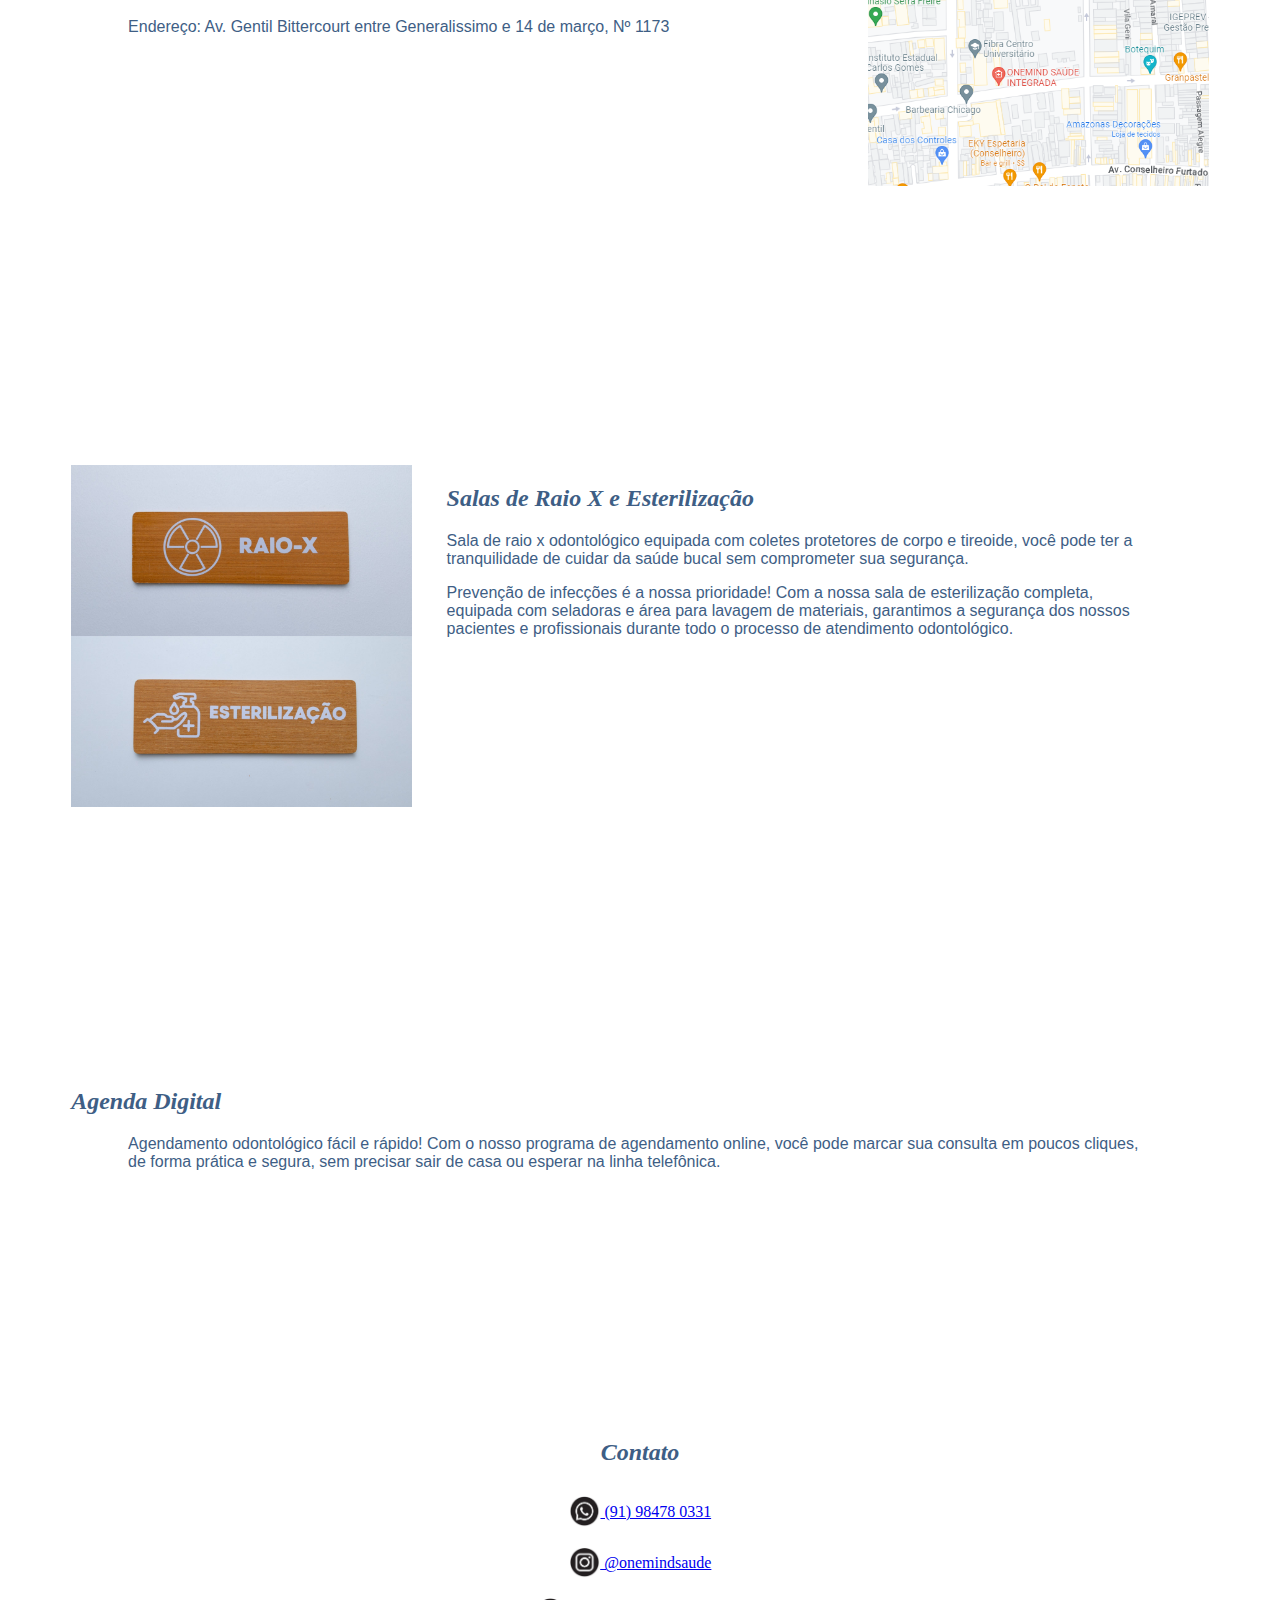
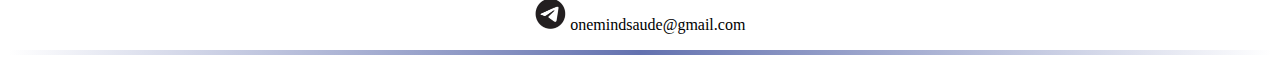
==== commit 95d17829: "Update index.html" ====
--- a/index.html
+++ b/index.html
@@ -108,8 +108,5 @@
     </center></p>
   </div>
   <div>
-    <p><center>
-      <img class="equipe equipe-img" src="profissionais.png" alt="equipe de saúde">
-    </center></p>
     <hr>
   </div>
